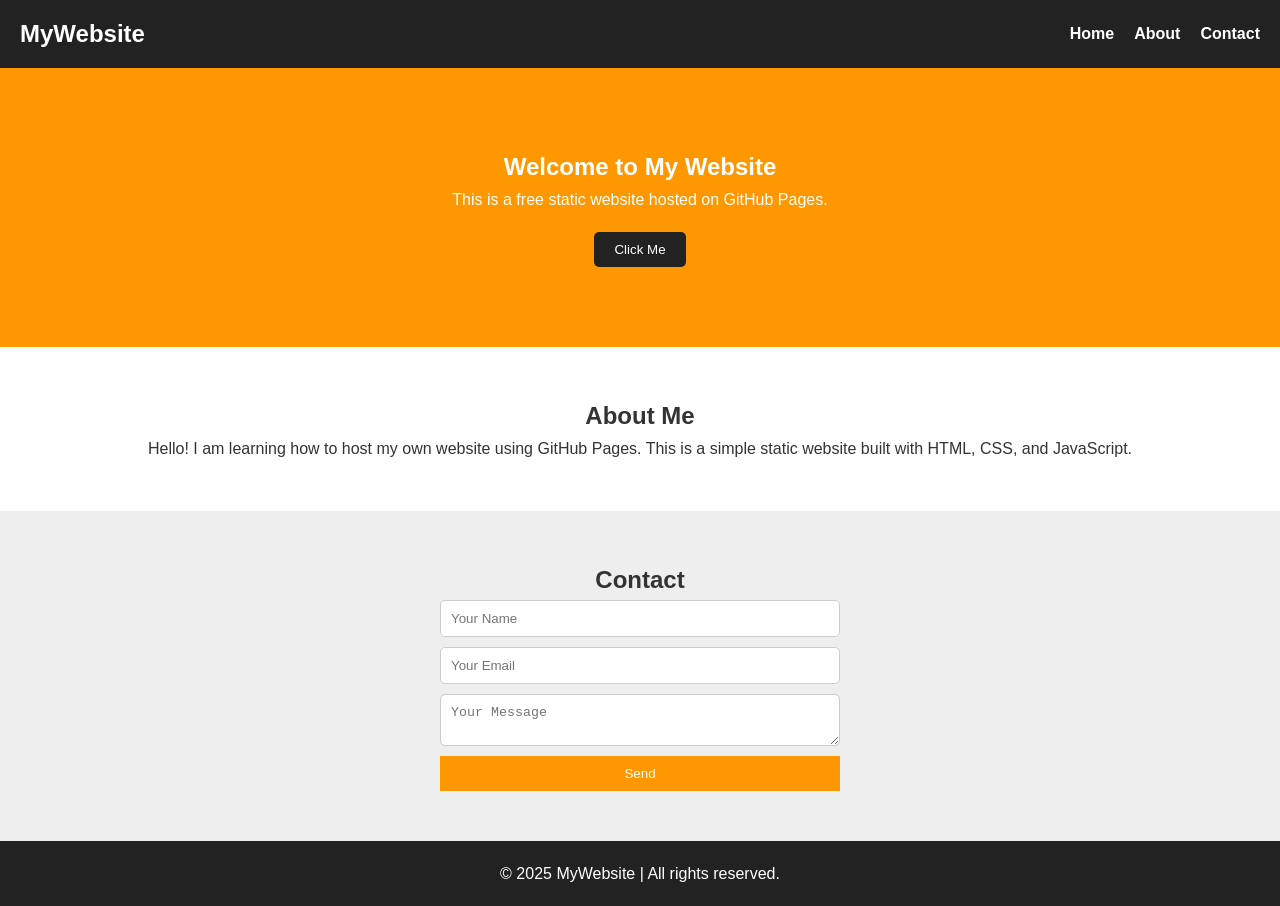
==== index.html @ 5f4d7923 "Add files via upload" ====
<!DOCTYPE html>
<html lang="en">
<head>
  <meta charset="UTF-8">
  <meta name="viewport" content="width=device-width, initial-scale=1.0">
  <title>My Static Website</title>
  <link rel="stylesheet" href="style.css">
</head>
<body>
  <header>
    <nav>
      <h1 class="logo">MyWebsite</h1>
      <ul>
        <li><a href="#home">Home</a></li>
        <li><a href="#about">About</a></li>
        <li><a href="#contact">Contact</a></li>
      </ul>
    </nav>
  </header>

  <section id="home" class="hero">
    <h2>Welcome to My Website</h2>
    <p>This is a free static website hosted on GitHub Pages.</p>
    <button onclick="sayHello()">Click Me</button>
  </section>

  <section id="about" class="about">
    <h2>About Me</h2>
    <p>
      Hello! I am learning how to host my own website using GitHub Pages.  
      This is a simple static website built with HTML, CSS, and JavaScript.
    </p>
  </section>

  <section id="contact" class="contact">
    <h2>Contact</h2>
    <form>
      <input type="text" placeholder="Your Name" required>
      <input type="email" placeholder="Your Email" required>
      <textarea placeholder="Your Message"></textarea>
      <button type="submit">Send</button>
    </form>
  </section>

  <footer>
    <p>© 2025 MyWebsite | All rights reserved.</p>
  </footer>

  <script src="script.js"></script>
</body>
</html>
---- style.css ----
/* Reset */
* {
  margin: 0;
  padding: 0;
  box-sizing: border-box;
}

body {
  font-family: Arial, sans-serif;
  line-height: 1.6;
  background: #f5f5f5;
  color: #333;
}

/* Navbar */
header {
  background: #222;
  color: #fff;
  padding: 15px 20px;
  position: sticky;
  top: 0;
}

nav {
  display: flex;
  justify-content: space-between;
  align-items: center;
}

nav ul {
  list-style: none;
  display: flex;
  gap: 20px;
}

nav a {
  color: #fff;
  text-decoration: none;
  font-weight: bold;
}

nav a:hover {
  color: #ff9800;
}

/* Hero */
.hero {
  text-align: center;
  padding: 80px 20px;
  background: #ff9800;
  color: white;
}

.hero button {
  margin-top: 20px;
  padding: 10px 20px;
  background: #222;
  color: #fff;
  border: none;
  cursor: pointer;
  border-radius: 5px;
}

.hero button:hover {
  background: #000;
}

/* About */
.about {
  padding: 50px 20px;
  text-align: center;
  background: white;
}

/* Contact */
.contact {
  padding: 50px 20px;
  background: #eee;
  text-align: center;
}

.contact form {
  display: flex;
  flex-direction: column;
  gap: 10px;
  max-width: 400px;
  margin: auto;
}

.contact input, .contact textarea {
  padding: 10px;
  border: 1px solid #ccc;
  border-radius: 5px;
}

.contact button {
  padding: 10px;
  background: #ff9800;
  color: white;
  border: none;
  cursor: pointer;
}

.contact button:hover {
  background: #e68900;
}

/* Footer */
footer {
  text-align: center;
  padding: 20px;
  background: #222;
  color: white;
}
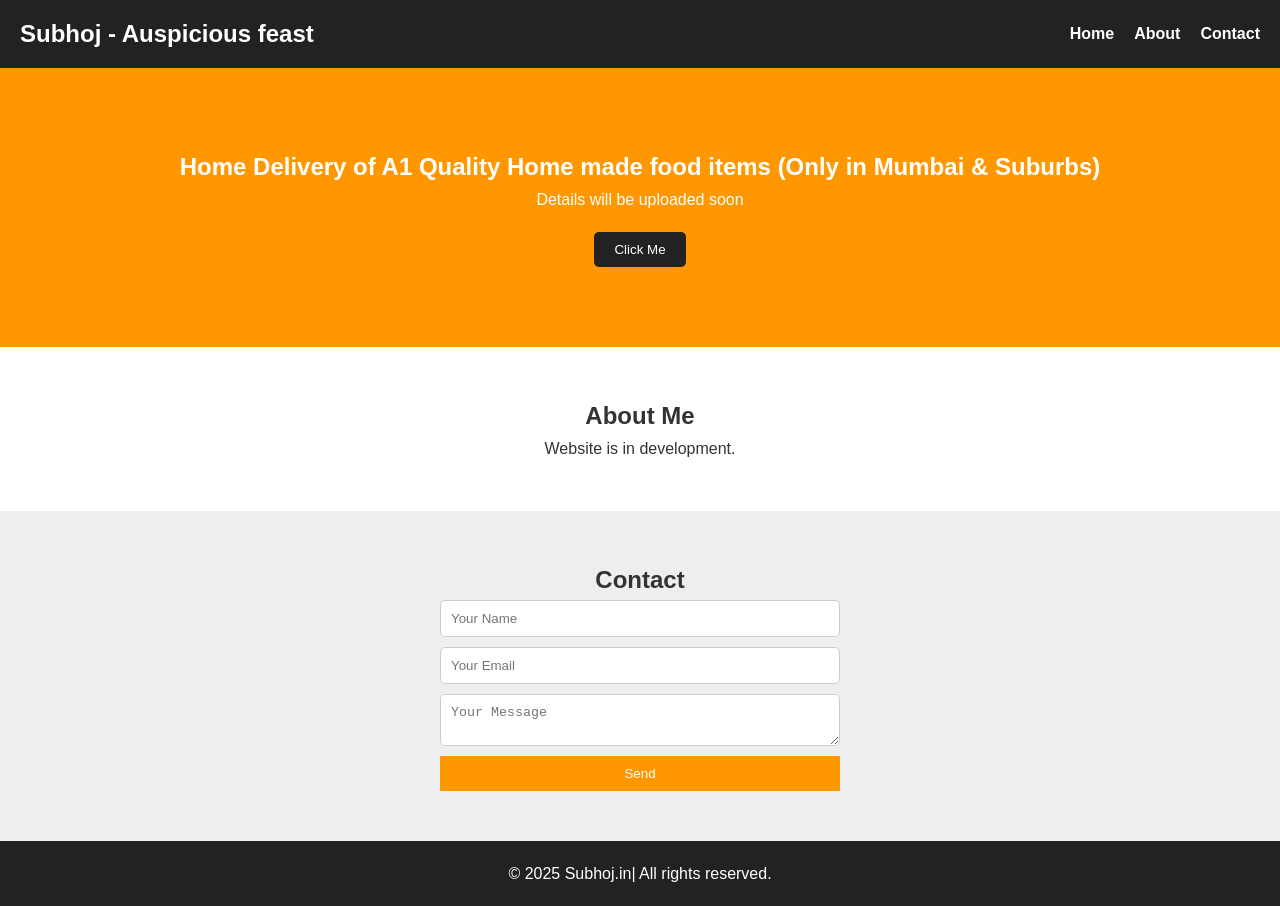
==== commit c0344dd0: "Add files via upload" ====
--- a/index.html
+++ b/index.html
@@ -3,13 +3,13 @@
 <head>
   <meta charset="UTF-8">
   <meta name="viewport" content="width=device-width, initial-scale=1.0">
-  <title>My Static Website</title>
+  <title>Subhoj - Auspicious feast </title>
   <link rel="stylesheet" href="style.css">
 </head>
 <body>
   <header>
     <nav>
-      <h1 class="logo">MyWebsite</h1>
+      <h1 class="logo">Subhoj - Auspicious feast</h1>
       <ul>
         <li><a href="#home">Home</a></li>
         <li><a href="#about">About</a></li>
@@ -19,16 +19,15 @@
   </header>
 
   <section id="home" class="hero">
-    <h2>Welcome to My Website</h2>
-    <p>This is a free static website hosted on GitHub Pages.</p>
+    <h2>Home Delivery of A1 Quality Home made food items (Only in Mumbai & Suburbs) </h2>
+    <p>Details will be uploaded soon</p>
     <button onclick="sayHello()">Click Me</button>
   </section>
 
   <section id="about" class="about">
     <h2>About Me</h2>
     <p>
-      Hello! I am learning how to host my own website using GitHub Pages.  
-      This is a simple static website built with HTML, CSS, and JavaScript.
+      Website is in development.
     </p>
   </section>
 
@@ -43,7 +42,7 @@
   </section>
 
   <footer>
-    <p>© 2025 MyWebsite | All rights reserved.</p>
+    <p>© 2025 Subhoj.in| All rights reserved.</p>
   </footer>
 
   <script src="script.js"></script>
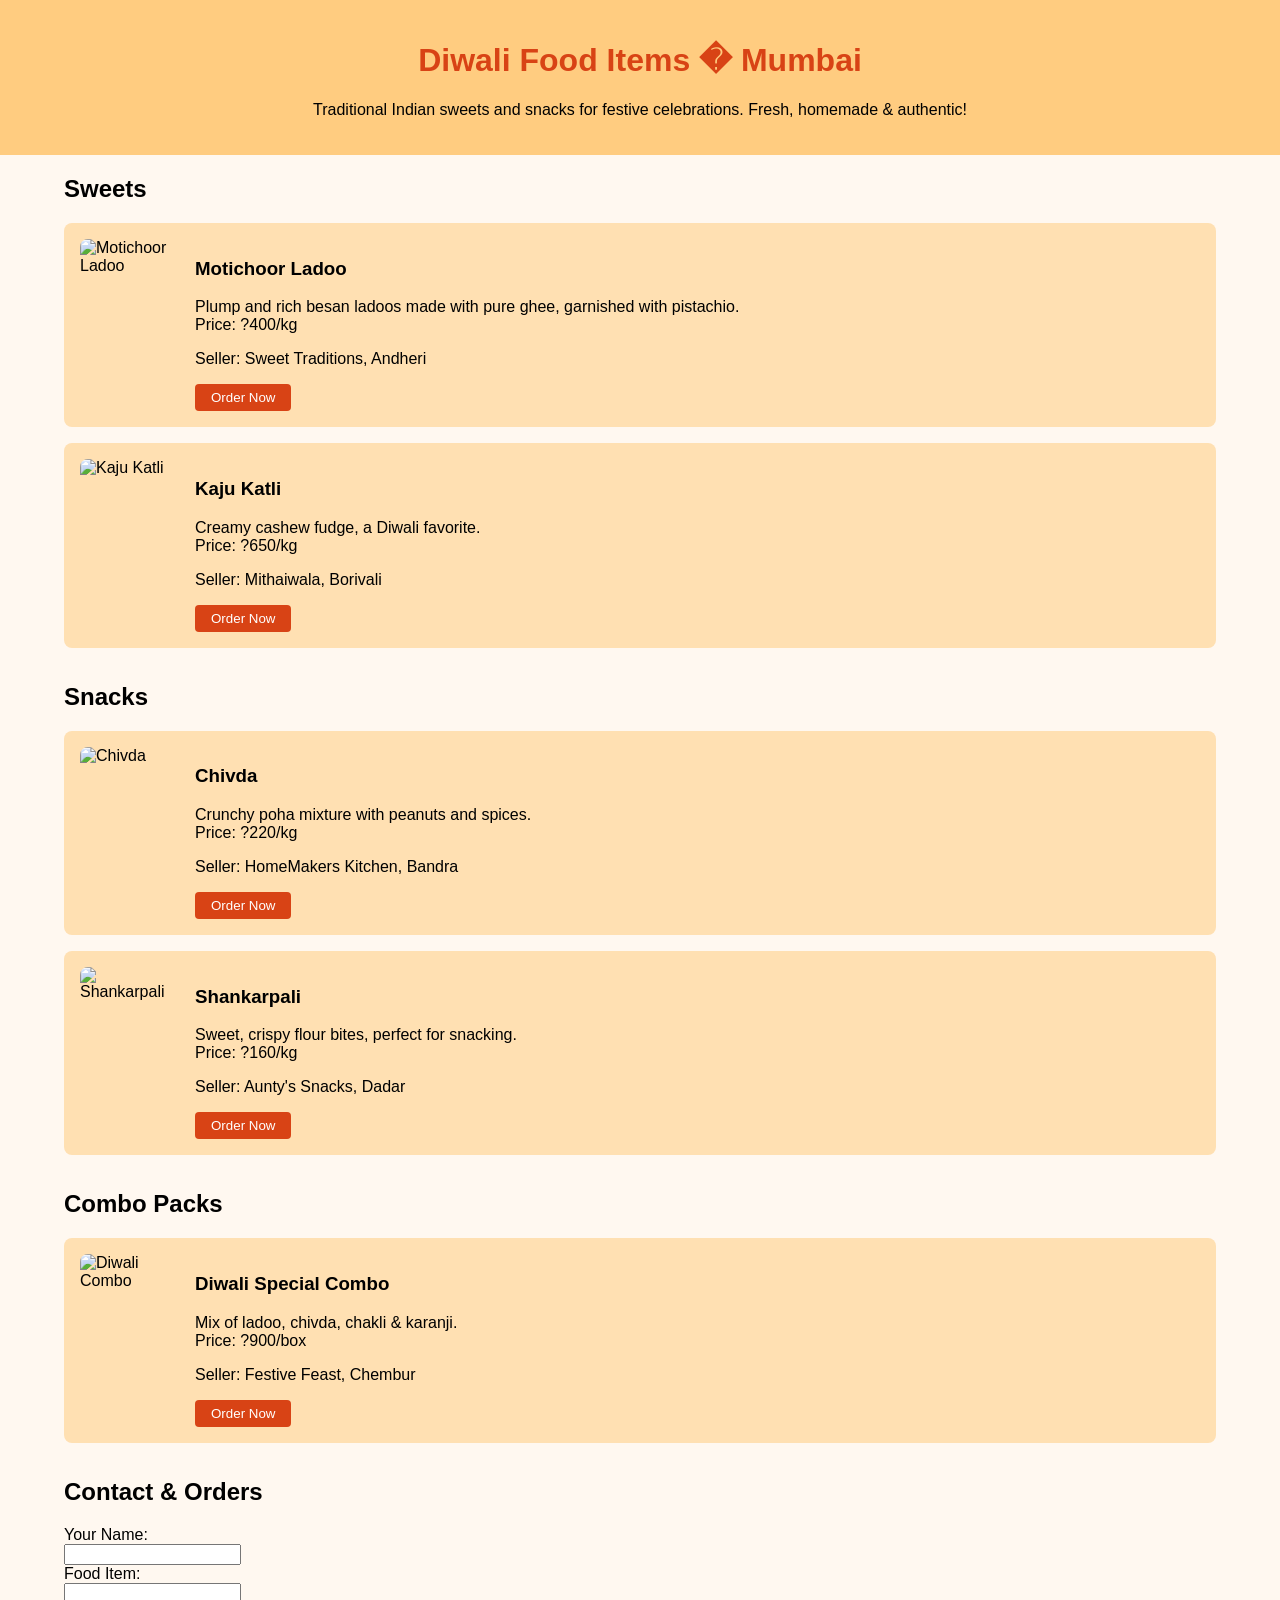
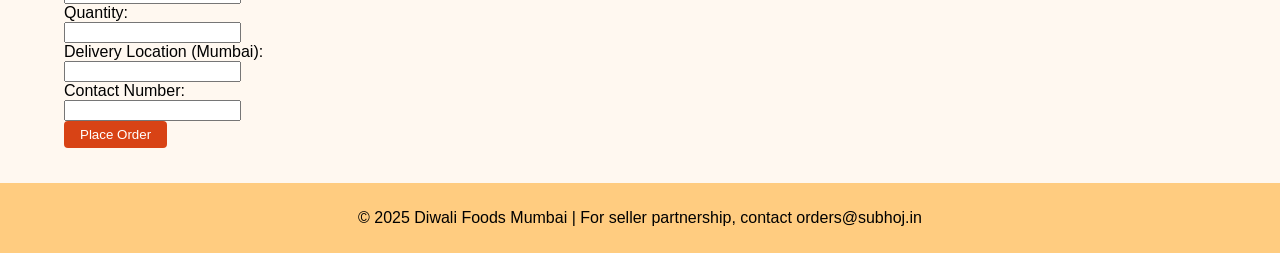
==== commit 06cd211e: "Add files via upload" ====
--- a/index.html
+++ b/index.html
@@ -1,50 +1,105 @@
 <!DOCTYPE html>
 <html lang="en">
 <head>
-  <meta charset="UTF-8">
-  <meta name="viewport" content="width=device-width, initial-scale=1.0">
-  <title>Subhoj - Auspicious feast </title>
-  <link rel="stylesheet" href="style.css">
+    <meta charset="UTF-8">
+    <title>Diwali Food Items for Sale in Mumbai</title>
+    <meta name="viewport" content="width=device-width, initial-scale=1.0">
+    <style>
+        body { font-family: Arial, sans-serif; background: #fff8f0; margin: 0; padding: 0; }
+        header { background: #ffcc80; padding: 20px; text-align: center; }
+        h1 { color: #d84315; }
+        .container { width: 90%; margin: 20px auto; }
+        .category { margin-bottom: 35px; }
+        .item { 
+            background: #ffe0b2; border-radius: 8px; 
+            padding: 1em; margin-bottom: 1em; 
+            display: flex; 
+        }
+        .item img { width: 100px; height: 100px; border-radius: 8px; margin-right: 15px; }
+        .item-details { flex: 1; }
+        .order-btn { background: #d84315; color: #fff; border: none; padding: 6px 16px; border-radius: 4px; cursor: pointer; }
+        footer { background: #ffcc80; padding: 10px; text-align: center; }
+    </style>
 </head>
 <body>
-  <header>
-    <nav>
-      <h1 class="logo">Subhoj - Auspicious feast</h1>
-      <ul>
-        <li><a href="#home">Home</a></li>
-        <li><a href="#about">About</a></li>
-        <li><a href="#contact">Contact</a></li>
-      </ul>
-    </nav>
-  </header>
-
-  <section id="home" class="hero">
-    <h2>Home Delivery of A1 Quality Home made food items (Only in Mumbai & Suburbs) </h2>
-    <p>Details will be uploaded soon</p>
-    <button onclick="sayHello()">Click Me</button>
-  </section>
-
-  <section id="about" class="about">
-    <h2>About Me</h2>
-    <p>
-      Website is in development.
-    </p>
-  </section>
-
-  <section id="contact" class="contact">
-    <h2>Contact</h2>
-    <form>
-      <input type="text" placeholder="Your Name" required>
-      <input type="email" placeholder="Your Email" required>
-      <textarea placeholder="Your Message"></textarea>
-      <button type="submit">Send</button>
-    </form>
-  </section>
-
-  <footer>
-    <p>© 2025 Subhoj.in| All rights reserved.</p>
-  </footer>
-
-  <script src="script.js"></script>
+    <header>
+        <h1>Diwali Food Items � Mumbai</h1>
+        <p>Traditional Indian sweets and snacks for festive celebrations. Fresh, homemade & authentic!</p>
+    </header>
+    <div class="container">
+        <div class="category">
+            <h2>Sweets</h2>
+            <div class="item">
+                <img src="images/motichoor_ladoo.jpg" alt="Motichoor Ladoo">
+                <div class="item-details">
+                    <h3>Motichoor Ladoo</h3>
+                    <p>Plump and rich besan ladoos made with pure ghee, garnished with pistachio. <br>Price: ?400/kg</p>
+                    <p>Seller: Sweet Traditions, Andheri</p>
+                    <button class="order-btn">Order Now</button>
+                </div>
+            </div>
+            <div class="item">
+                <img src="images/kaju_katli.jpg" alt="Kaju Katli">
+                <div class="item-details">
+                    <h3>Kaju Katli</h3>
+                    <p>Creamy cashew fudge, a Diwali favorite. <br>Price: ?650/kg</p>
+                    <p>Seller: Mithaiwala, Borivali</p>
+                    <button class="order-btn">Order Now</button>
+                </div>
+            </div>
+        </div>
+        <div class="category">
+            <h2>Snacks</h2>
+            <div class="item">
+                <img src="images/chivda.jpg" alt="Chivda">
+                <div class="item-details">
+                    <h3>Chivda</h3>
+                    <p>Crunchy poha mixture with peanuts and spices. <br>Price: ?220/kg</p>
+                    <p>Seller: HomeMakers Kitchen, Bandra</p>
+                    <button class="order-btn">Order Now</button>
+                </div>
+            </div>
+            <div class="item">
+                <img src="images/shankarpali.jpg" alt="Shankarpali">
+                <div class="item-details">
+                    <h3>Shankarpali</h3>
+                    <p>Sweet, crispy flour bites, perfect for snacking. <br>Price: ?160/kg</p>
+                    <p>Seller: Aunty's Snacks, Dadar</p>
+                    <button class="order-btn">Order Now</button>
+                </div>
+            </div>
+        </div>
+        <div class="category">
+            <h2>Combo Packs</h2>
+            <div class="item">
+                <img src="images/diwali_combo.jpg" alt="Diwali Combo">
+                <div class="item-details">
+                    <h3>Diwali Special Combo</h3>
+                    <p>Mix of ladoo, chivda, chakli & karanji. <br>Price: ?900/box</p>
+                    <p>Seller: Festive Feast, Chembur</p>
+                    <button class="order-btn">Order Now</button>
+                </div>
+            </div>
+        </div>
+        <div class="category">
+            <h2>Contact & Orders</h2>
+            <form>
+                <label for="name">Your Name:</label><br>
+                <input type="text" id="name" name="name"><br>
+                <label for="item">Food Item:</label><br>
+                <input type="text" id="item" name="item"><br>
+                <label for="qty">Quantity:</label><br>
+                <input type="text" id="qty" name="qty"><br>
+                <label for="location">Delivery Location (Mumbai):</label><br>
+                <input type="text" id="location" name="location"><br>
+                <label for="contact">Contact Number:</label><br>
+                <input type="text" id="contact" name="contact"><br>
+                <button type="submit" class="order-btn">Place Order</button>
+            </form>
+        </div>
+    </div>
+    <footer>
+        <p>&copy; 2025 Diwali Foods Mumbai | For seller partnership, contact orders@subhoj.in</p>
+    </footer>
 </body>
 </html>
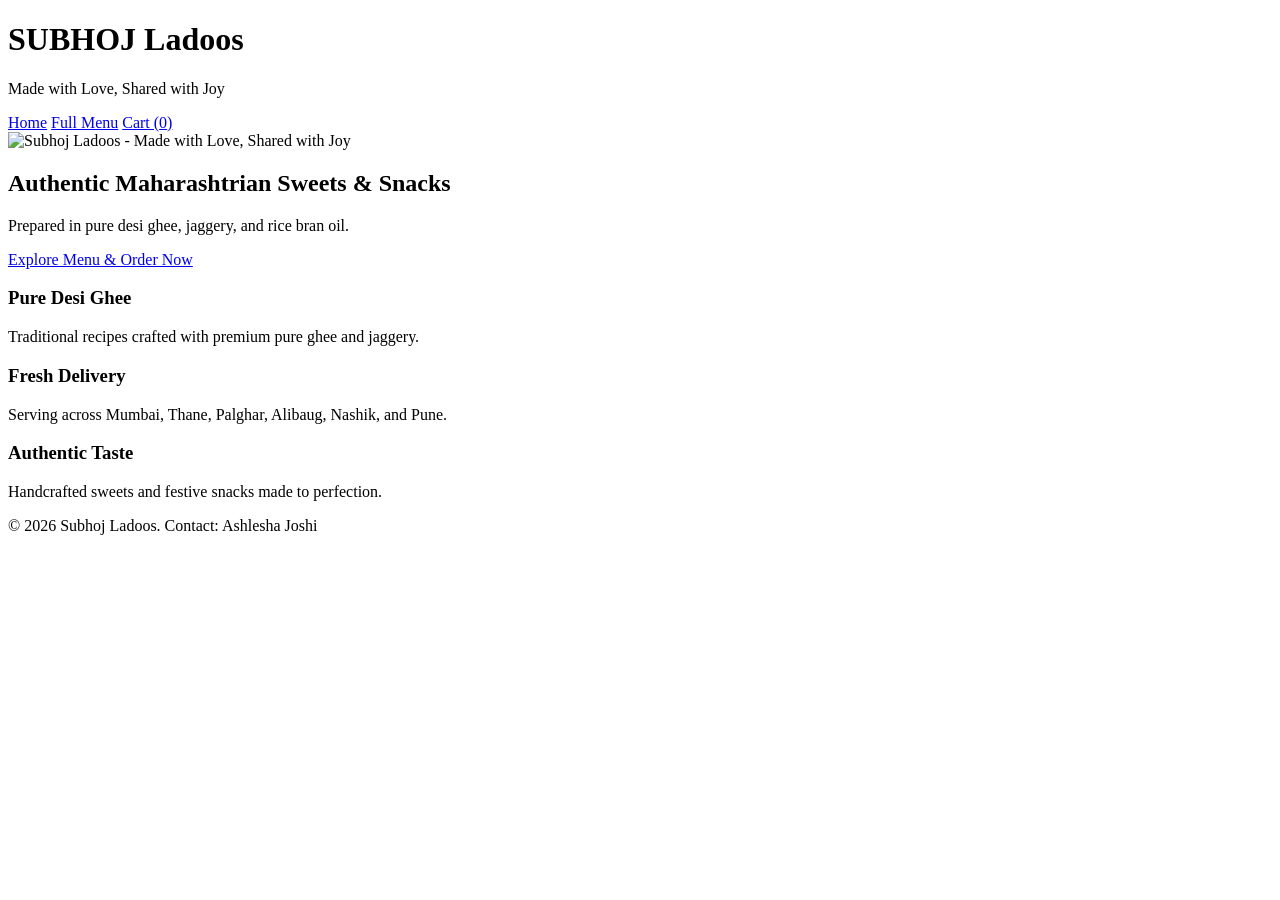
==== commit 22eaaaa3: "Add files via upload" ====
--- a/index.html
+++ b/index.html
@@ -1,105 +1,55 @@
-<!DOCTYPE html>
-<html lang="en">
-<head>
-    <meta charset="UTF-8">
-    <title>Diwali Food Items for Sale in Mumbai</title>
-    <meta name="viewport" content="width=device-width, initial-scale=1.0">
-    <style>
-        body { font-family: Arial, sans-serif; background: #fff8f0; margin: 0; padding: 0; }
-        header { background: #ffcc80; padding: 20px; text-align: center; }
-        h1 { color: #d84315; }
-        .container { width: 90%; margin: 20px auto; }
-        .category { margin-bottom: 35px; }
-        .item { 
-            background: #ffe0b2; border-radius: 8px; 
-            padding: 1em; margin-bottom: 1em; 
-            display: flex; 
-        }
-        .item img { width: 100px; height: 100px; border-radius: 8px; margin-right: 15px; }
-        .item-details { flex: 1; }
-        .order-btn { background: #d84315; color: #fff; border: none; padding: 6px 16px; border-radius: 4px; cursor: pointer; }
-        footer { background: #ffcc80; padding: 10px; text-align: center; }
-    </style>
-</head>
-<body>
-    <header>
-        <h1>Diwali Food Items � Mumbai</h1>
-        <p>Traditional Indian sweets and snacks for festive celebrations. Fresh, homemade & authentic!</p>
-    </header>
-    <div class="container">
-        <div class="category">
-            <h2>Sweets</h2>
-            <div class="item">
-                <img src="images/motichoor_ladoo.jpg" alt="Motichoor Ladoo">
-                <div class="item-details">
-                    <h3>Motichoor Ladoo</h3>
-                    <p>Plump and rich besan ladoos made with pure ghee, garnished with pistachio. <br>Price: ?400/kg</p>
-                    <p>Seller: Sweet Traditions, Andheri</p>
-                    <button class="order-btn">Order Now</button>
-                </div>
-            </div>
-            <div class="item">
-                <img src="images/kaju_katli.jpg" alt="Kaju Katli">
-                <div class="item-details">
-                    <h3>Kaju Katli</h3>
-                    <p>Creamy cashew fudge, a Diwali favorite. <br>Price: ?650/kg</p>
-                    <p>Seller: Mithaiwala, Borivali</p>
-                    <button class="order-btn">Order Now</button>
-                </div>
-            </div>
-        </div>
-        <div class="category">
-            <h2>Snacks</h2>
-            <div class="item">
-                <img src="images/chivda.jpg" alt="Chivda">
-                <div class="item-details">
-                    <h3>Chivda</h3>
-                    <p>Crunchy poha mixture with peanuts and spices. <br>Price: ?220/kg</p>
-                    <p>Seller: HomeMakers Kitchen, Bandra</p>
-                    <button class="order-btn">Order Now</button>
-                </div>
-            </div>
-            <div class="item">
-                <img src="images/shankarpali.jpg" alt="Shankarpali">
-                <div class="item-details">
-                    <h3>Shankarpali</h3>
-                    <p>Sweet, crispy flour bites, perfect for snacking. <br>Price: ?160/kg</p>
-                    <p>Seller: Aunty's Snacks, Dadar</p>
-                    <button class="order-btn">Order Now</button>
-                </div>
-            </div>
-        </div>
-        <div class="category">
-            <h2>Combo Packs</h2>
-            <div class="item">
-                <img src="images/diwali_combo.jpg" alt="Diwali Combo">
-                <div class="item-details">
-                    <h3>Diwali Special Combo</h3>
-                    <p>Mix of ladoo, chivda, chakli & karanji. <br>Price: ?900/box</p>
-                    <p>Seller: Festive Feast, Chembur</p>
-                    <button class="order-btn">Order Now</button>
-                </div>
-            </div>
-        </div>
-        <div class="category">
-            <h2>Contact & Orders</h2>
-            <form>
-                <label for="name">Your Name:</label><br>
-                <input type="text" id="name" name="name"><br>
-                <label for="item">Food Item:</label><br>
-                <input type="text" id="item" name="item"><br>
-                <label for="qty">Quantity:</label><br>
-                <input type="text" id="qty" name="qty"><br>
-                <label for="location">Delivery Location (Mumbai):</label><br>
-                <input type="text" id="location" name="location"><br>
-                <label for="contact">Contact Number:</label><br>
-                <input type="text" id="contact" name="contact"><br>
-                <button type="submit" class="order-btn">Place Order</button>
-            </form>
-        </div>
-    </div>
-    <footer>
-        <p>&copy; 2025 Diwali Foods Mumbai | For seller partnership, contact orders@subhoj.in</p>
-    </footer>
-</body>
-</html>
+<!DOCTYPE html>
+<html lang="en">
+<head>
+    <meta charset="UTF-8">
+    <meta name="viewport" content="width=device-width, initial-scale=1.0">
+    <title>Subhoj Ladoos - Pure Ghee Sweets & Snacks</title>
+    <link rel="stylesheet" href="css/style.css">
+</head>
+<body>
+    <header class="hero-header">
+        <div class="logo-container">
+            <h1>SUBHOJ Ladoos</h1>
+            <p class="tagline">Made with Love, Shared with Joy</p>
+        </div>
+        <nav class="main-nav">
+            <a href="index.html" class="active">Home</a>
+            <a href="products.html">Full Menu</a>
+            <a href="cart.html">Cart (<span id="cart-count">0</span>)</a>
+        </nav>
+    </header>
+
+    <main class="container">
+        <section class="landing-banner">
+            <div class="hero-image-container">
+                <img src="images/subhoj-logo.jpeg" alt="Subhoj Ladoos - Made with Love, Shared with Joy" class="landing-hero-img">
+            </div>
+            <div class="welcome-action">
+                <h2>Authentic Maharashtrian Sweets & Snacks</h2>
+                <p>Prepared in pure desi ghee, jaggery, and rice bran oil.</p>
+                <a href="products.html" class="btn btn-primary">Explore Menu & Order Now</a>
+            </div>
+        </section>
+
+        <section class="quick-highlights">
+            <div class="highlight-card">
+                <h3>Pure Desi Ghee</h3>
+                <p>Traditional recipes crafted with premium pure ghee and jaggery.</p>
+            </div>
+            <div class="highlight-card">
+                <h3>Fresh Delivery</h3>
+                <p>Serving across Mumbai, Thane, Palghar, Alibaug, Nashik, and Pune.</p>
+            </div>
+            <div class="highlight-card">
+                <h3>Authentic Taste</h3>
+                <p>Handcrafted sweets and festive snacks made to perfection.</p>
+            </div>
+        </section>
+    </main>
+
+    <footer>
+        <p>&copy; 2026 Subhoj Ladoos. Contact: Ashlesha Joshi</p>
+    </footer>
+    <script src="js/app.js"></script>
+</body>
+</html>
